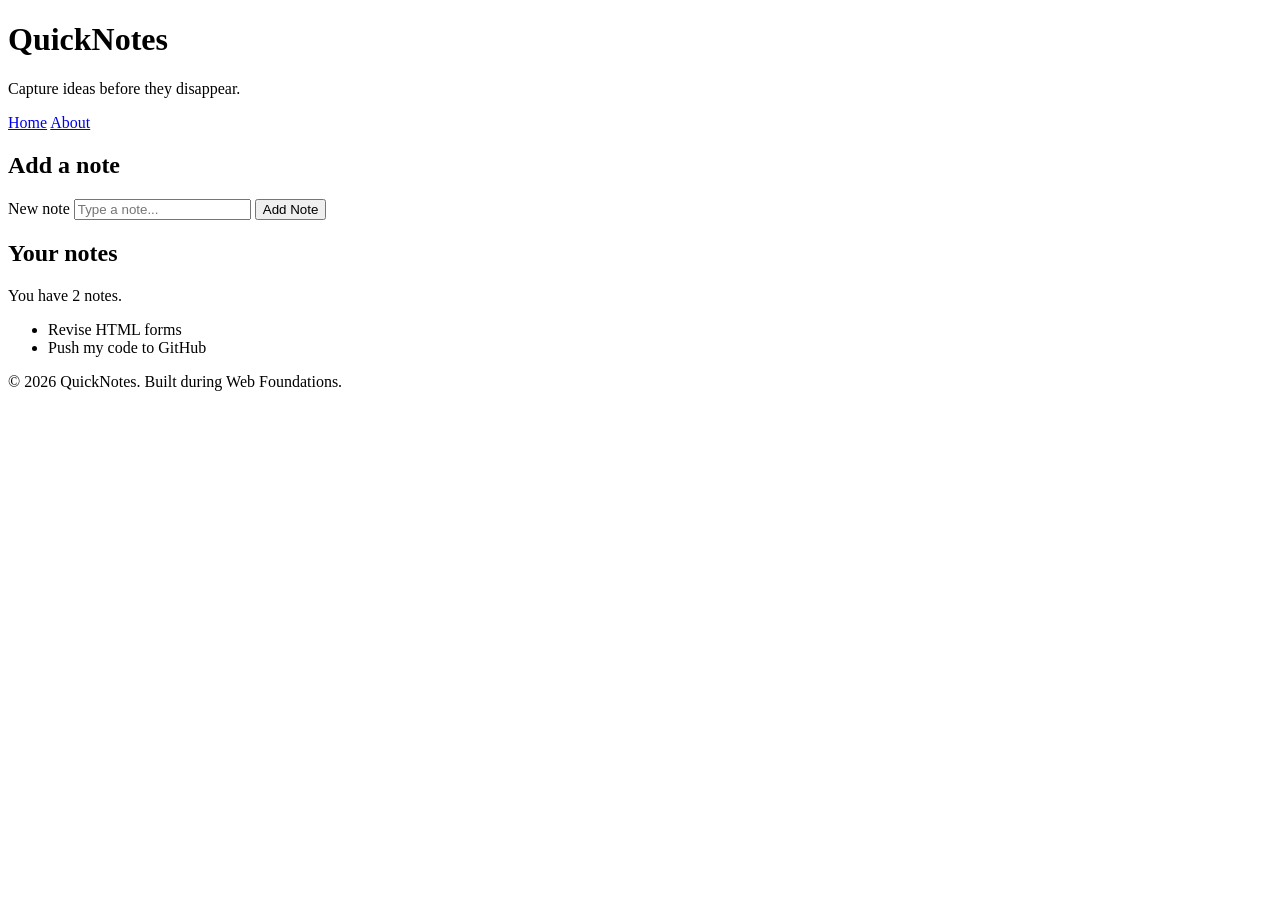
==== day1/about.html @ 72b36a86 "Add page layout" ====
<!DOCTYPE html>
<html lang="en">
  <head>
    <meta charset="UTF-8" />
    <meta name="viewport" content="width=device-width, initial-scale=1.0" />
    <title>QuickNotes</title>
  </head>
  <body>
    <header>
      <h1>QuickNotes</h1>
      <p>Capture ideas before they disappear.</p>

      <nav>
        <a href="index.html">Home</a>
        <a href="about.html">About</a>
      </nav>
    </header>
 
    <main>
      <section>
        <h2>Add a note</h2>
        <form id="note-form">
          <label for="note-input">New note</label>
          <input type="text" id="note-input" placeholder="Type a note..." />
          <button type="submit">Add Note</button>
        </form>
      </section>
 
      <section>
        <h2>Your notes</h2>
        <p id="note-count">You have 2 notes.</p>
        <ul id="notes-list">
          <li>Revise HTML forms</li>
          <li>Push my code to GitHub</li>
        </ul>
      </section>
    </main>
 
    <footer>
      <p>&copy; 2026 QuickNotes. Built during Web Foundations.</p>
    </footer>
  </body>
</html>
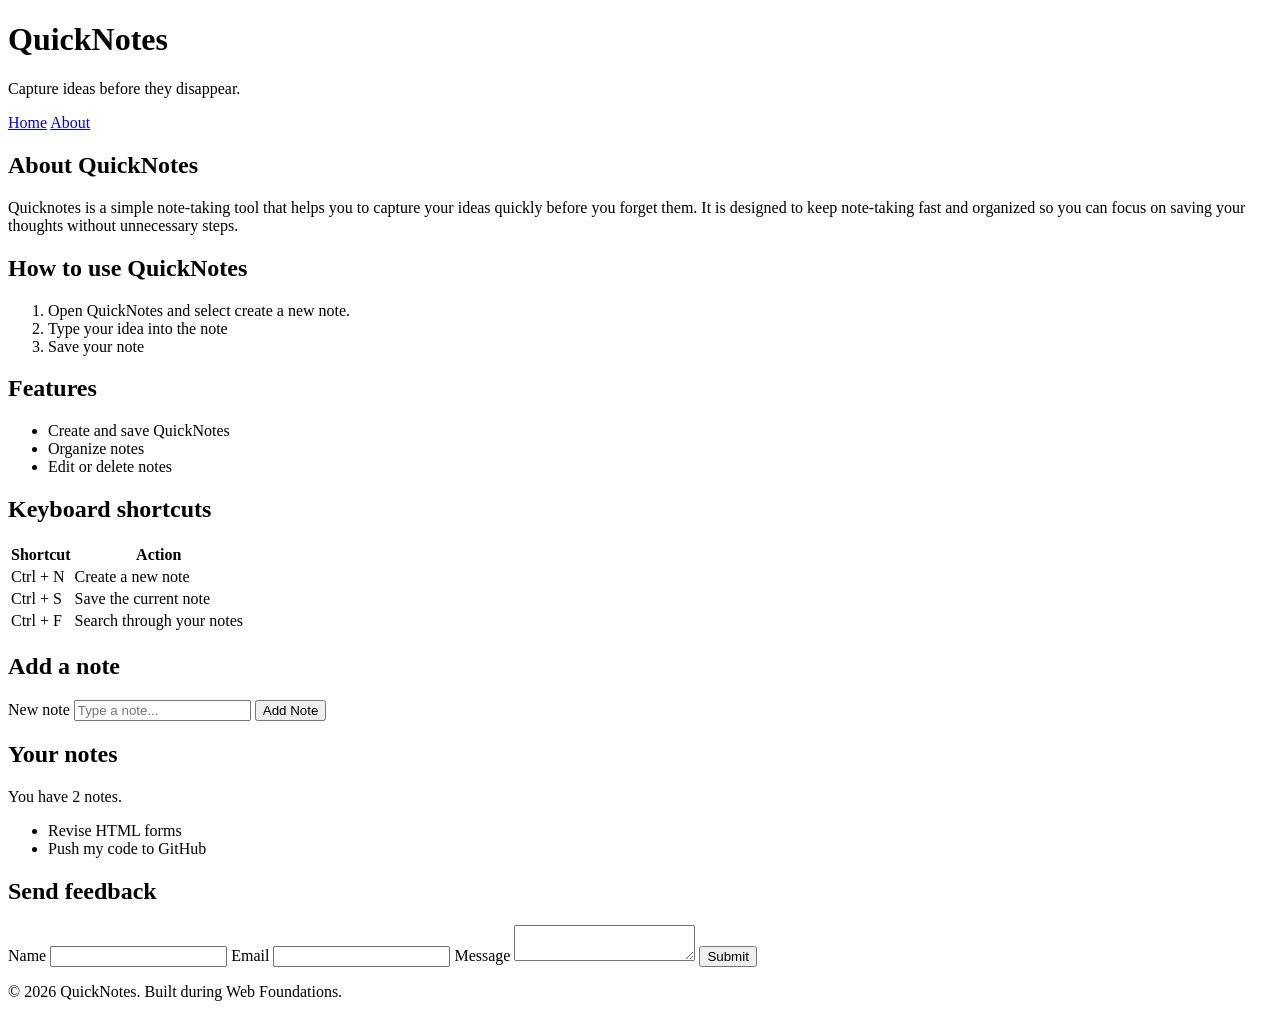
==== commit 4e20c54d: "feat: complete QuickNotes HTML structure and content" ====
--- a/day1/about.html
+++ b/day1/about.html
@@ -1,43 +1,114 @@
 <!DOCTYPE html>
 <html lang="en">
-  <head>
-    <meta charset="UTF-8" />
-    <meta name="viewport" content="width=device-width, initial-scale=1.0" />
-    <title>QuickNotes</title>
-  </head>
-  <body>
-    <header>
-      <h1>QuickNotes</h1>
-      <p>Capture ideas before they disappear.</p>
 
-      <nav>
-        <a href="index.html">Home</a>
-        <a href="about.html">About</a>
-      </nav>
-    </header>
- 
-    <main>
-      <section>
-        <h2>Add a note</h2>
-        <form id="note-form">
-          <label for="note-input">New note</label>
-          <input type="text" id="note-input" placeholder="Type a note..." />
-          <button type="submit">Add Note</button>
-        </form>
-      </section>
- 
-      <section>
-        <h2>Your notes</h2>
-        <p id="note-count">You have 2 notes.</p>
-        <ul id="notes-list">
-          <li>Revise HTML forms</li>
-          <li>Push my code to GitHub</li>
-        </ul>
-      </section>
-    </main>
- 
-    <footer>
-      <p>&copy; 2026 QuickNotes. Built during Web Foundations.</p>
-    </footer>
-  </body>
+<head>
+  <meta charset="UTF-8" />
+  <meta name="viewport" content="width=device-width, initial-scale=1.0" />
+  <title>QuickNotes</title>
+</head>
+
+<body>
+  <header>
+    <h1>QuickNotes</h1>
+    <p>Capture ideas before they disappear.</p>
+
+    <nav>
+      <a href="index.html">Home</a>
+      <a href="about.html">About</a>
+    </nav>
+  </header>
+
+  <main>
+    <section>
+      <h2>About QuickNotes</h2>
+      <p>Quicknotes is a simple note-taking tool that helps you to capture your ideas
+        quickly before you forget them. It is designed to keep note-taking fast and organized
+        so you can focus on saving your thoughts without unnecessary steps.
+      </p>
+    </section>
+
+    <section>
+      <h2>How to use QuickNotes</h2>
+      <ol>
+        <li>Open QuickNotes and select create a new note.</li>
+        <li>Type your idea into the note</li>
+        <li>Save your note</li>
+      </ol>
+    </section>
+
+    <section>
+      <h2>Features</h2>
+      <ul>
+        <li>Create and save QuickNotes</li>
+        <li>Organize notes</li>
+        <li>Edit or delete notes</li>
+      </ul>
+    </section>
+
+    <section>
+      <h2>Keyboard shortcuts</h2>
+      <table>
+        <thead>
+          <tr>
+            <th>Shortcut</th>
+            <th>Action</th>
+          </tr>
+        </thead>
+        <tbody>
+          <tr>
+            <td>Ctrl + N</td>
+            <td>Create a new note</td>
+          </tr>
+          <tr>
+            <td>Ctrl + S</td>
+            <td>Save the current note</td>
+          </tr>
+          <tr>
+            <td>Ctrl + F</td>
+            <td>Search through your notes</td>
+          </tr>
+        </tbody>
+      </table>
+    </section>
+
+    <section>
+      <h2>Add a note</h2>
+      <form id="note-form">
+        <label for="note-input">New note</label>
+        <input type="text" id="note-input" placeholder="Type a note..." />
+        <button type="submit">Add Note</button>
+      </form>
+    </section>
+
+    <section>
+      <h2>Your notes</h2>
+      <p id="note-count">You have 2 notes.</p>
+      <ul id="notes-list">
+        <li>Revise HTML forms</li>
+        <li>Push my code to GitHub</li>
+      </ul>
+    </section>
+
+    <section>
+      <h2>Send feedback</h2>
+      <form>
+        <label for="name">Name</label>
+        <input type="text" id="name" name="name" required />
+
+        <label for="email">Email</label>
+        <input type="email" id="email" name="email" required />
+
+        <label for="message">Message</label>
+        <textarea id="message" name="message" required></textarea>
+
+        <button type="submit">Submit</button>
+      </form>
+    </section>
+  </main>
+
+  <footer>
+    <p>&copy; 2026 QuickNotes. Built during Web Foundations.</p>
+  </footer>
+</body>
+
 </html>
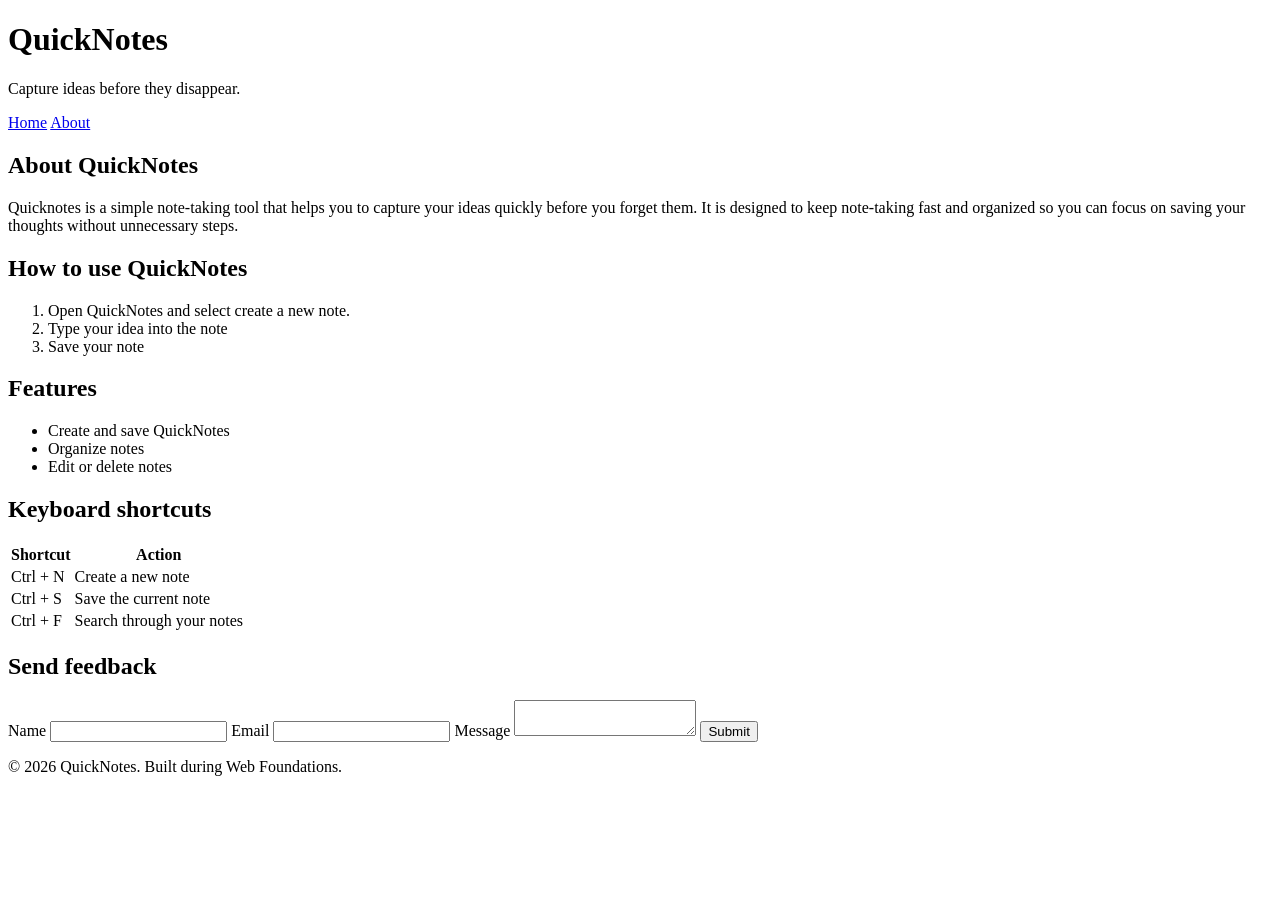
==== commit dfc5b924: "feat: rem add a note form and your notes" ====
--- a/day1/about.html
+++ b/day1/about.html
@@ -72,24 +72,6 @@
     </section>
 
     <section>
-      <h2>Add a note</h2>
-      <form id="note-form">
-        <label for="note-input">New note</label>
-        <input type="text" id="note-input" placeholder="Type a note..." />
-        <button type="submit">Add Note</button>
-      </form>
-    </section>
-
-    <section>
-      <h2>Your notes</h2>
-      <p id="note-count">You have 2 notes.</p>
-      <ul id="notes-list">
-        <li>Revise HTML forms</li>
-        <li>Push my code to GitHub</li>
-      </ul>
-    </section>
-
-    <section>
       <h2>Send feedback</h2>
       <form>
         <label for="name">Name</label>
